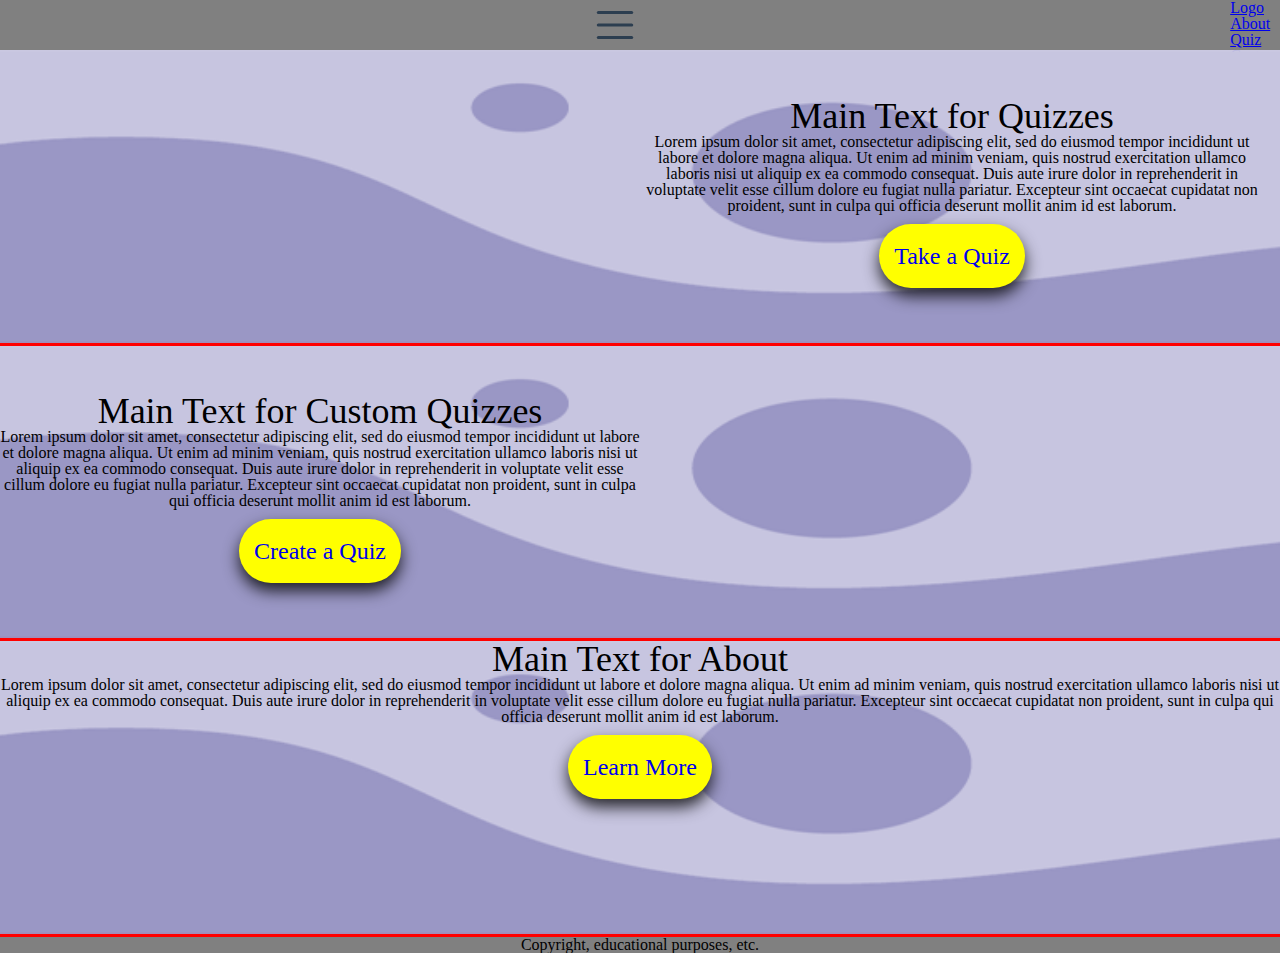
==== index.html @ f10b3901 "CSS Layouting complete." ====
<!DOCTYPE html>
<html lang="en">

<head>
    <meta charset="UTF-8">
    <meta name="author" content="Kevin Janas">
    <meta name="description" content="GIT 480 // Final project">
    <meta name="viewport" content="width=device-width, initial-scale=1.0">
    <meta http-equiv="X-UA-Compatible" content="ie=edge">
    <meta name="keywords" content="HTML, CSS, JavaScript">
    <title>Main</title>
    <link rel="stylesheet" href="styleSheets/style.css">
    <link rel="stylesheet" href="styleSheets/styleIndex.css">

    <meta http-equiv="refresh" content="3">
</head>

<body>
    <script src="script.js" defer></script>
    <div id="jump">
        <a href="">Jump to Navigation</a>
        <a href="">Jump to Main</a>
    </div>

    <header>
        <nav>
            <img src="graphics/menu.svg" alt="hamburger">
            <ul>
                <li><a href="index.html">Logo</a></li>
                <li><a href="about.html">About</a></li>
                <li><a href="quizSelectionStandard.html">Quiz</a></li>
                <li><a href="quizSelectionCustom.html">Custom</a></li>
            </ul>
        </nav>
    </header>

    <main>

        <section>
            <div>
                <h1>Main Text for Quizzes</h1>
                <p>Lorem ipsum dolor sit amet, consectetur adipiscing elit, sed do eiusmod tempor incididunt ut labore et dolore magna aliqua. Ut enim ad minim veniam, quis nostrud exercitation ullamco laboris nisi ut aliquip ex ea commodo consequat. Duis aute irure dolor in reprehenderit in voluptate velit esse cillum dolore eu fugiat nulla pariatur. Excepteur sint occaecat cupidatat non proident, sunt in culpa qui officia deserunt mollit anim id est laborum.</p>
                <a href="#" class="button">Take a Quiz</a>
            </div>
            <picture>
                <source media="(min-width:768px)" srcset="graphics\images\indexQuiz_Lg.png">
                <source media="(min-width:300px)" srcset="graphics/images/indexQuiz_Sm.png">
                <img src="graphics\images\indexQuiz_Lg.png" alt="">
            </picture>
        </section>

        <section>
            <div>
                <h1>Main Text for Custom Quizzes</h1>
                <p>Lorem ipsum dolor sit amet, consectetur adipiscing elit, sed do eiusmod tempor incididunt ut labore et dolore magna aliqua. Ut enim ad minim veniam, quis nostrud exercitation ullamco laboris nisi ut aliquip ex ea commodo consequat. Duis aute irure dolor in reprehenderit in voluptate velit esse cillum dolore eu fugiat nulla pariatur. Excepteur sint occaecat cupidatat non proident, sunt in culpa qui officia deserunt mollit anim id est laborum.</p>
                <a href="#" class="button">Create a Quiz</a>
            </div>
            <picture>
                <source media="(min-width:768px)" srcset="graphics\images\indexCustom_Lg.png">
                <source media="(min-width:300px)" srcset="graphics\images\indexCustom_Sm.png">
                <img src="graphics\images\indexCustom_Lg.png" alt="">
            </picture>
        </section>

        <section>
            <div>
                <h1>Main Text for About</h1>
                <p>Lorem ipsum dolor sit amet, consectetur adipiscing elit, sed do eiusmod tempor incididunt ut labore et dolore magna aliqua. Ut enim ad minim veniam, quis nostrud exercitation ullamco laboris nisi ut aliquip ex ea commodo consequat. Duis aute irure dolor in reprehenderit in voluptate velit esse cillum dolore eu fugiat nulla pariatur. Excepteur sint occaecat cupidatat non proident, sunt in culpa qui officia deserunt mollit anim id est laborum.</p>
                <a href="#" class="button">Learn More</a>
            </div>
            <picture>
                <source media="(min-width:768px)" srcset="graphics\images\indexAbout_Lg.png">
                <source media="(min-width:300px)" srcset="graphics\images\indexAbout_Sm.png">
                <img src="graphics\images\indexAbout_Lg.png" alt="">
            </picture>
        </section>

    </main>

    <footer>
        <small>Copyright, educational purposes, etc.</small>
        <!--Social media icons as well?-->
    </footer>

</body>
---- styleSheets/style.css ----
/* Kevin Janas
GIT480 – Senior Project
Professor Sohoni
October 11, 2024 */

/* 	CSS reset
	http://meyerweb.com/eric/tools/css/reset/ 
	v2.0 | 20110126
	License: none (public domain)
*/

html,
body,
div,
span,
applet,
object,
iframe,
h1,
h2,
h3,
h4,
h5,
h6,
p,
blockquote,
pre,
a,
abbr,
acronym,
address,
big,
cite,
code,
del,
dfn,
em,
img,
ins,
kbd,
q,
s,
samp,
small,
strike,
strong,
sub,
sup,
tt,
var,
b,
u,
i,
center,
dl,
dt,
dd,
ol,
ul,
li,
fieldset,
form,
label,
legend,
table,
caption,
tbody,
tfoot,
thead,
tr,
th,
td,
article,
aside,
canvas,
details,
embed,
figure,
figcaption,
footer,
header,
hgroup,
menu,
nav,
output,
ruby,
section,
summary,
time,
mark,
audio,
video{
	margin: 0;
	padding: 0;
	border: 0;
	font-size: 100%;
	font: inherit;
	vertical-align: baseline;
}

/* HTML5 display-role reset for older browsers */
article,
aside,
details,
figcaption,
figure,
footer,
header,
hgroup,
menu,
nav,
section {
	display: block;
}

body {
	line-height: 1;
}

ol,
ul {
	list-style: none;
}

blockquote,
q {
	quotes: none;
}

blockquote:before,
blockquote:after,
q:before,
q:after {
	content: '';
	content: none;
}

table {
	border-collapse: collapse;
	border-spacing: 0;
}

/* -- End Reset -- */

/* --- Global --- */
:root {
	--color1: #1E2952;
	--color2: #F0F8FF;
	--color3: #1034A6;
	--color4: #7FFFD4;
	--color5: #A550FF;
}

/* --- Mobile --- */

body {
	background-color: darkslateblue;
}
main{
	background-color: seashell;
	padding: 20px;
	margin: 10px 0 0 0;
	
	/* margin: 10px auto 0; */
	/* max-width: 1600px; */
	/* in case I want a small border on larger sizes. Will need to fix pages to do this */
}

#jump{
	position: absolute;
	top:-1000px;
}
#jump:focus{
	top:10px;
}

h1 {
	font-size: 36px;
}
h2{
	font-size: 32px;
}

nav {
	background-color: grey;
	display: flex;
	flex-direction: row;
	height: 50px;
}
/* nav ul{
	position: absolute;
	top: 0;
	left: 0;
} */

footer {
	background-color: grey;
	text-align: center;
}

/* --- Screen width: >1024px --- */
/* @media screen and (min-width: 801px) {
	main{
		padding: 20px;
		margin: 0 20px;
	}
} */
---- styleSheets/styleIndex.css ----
body {
    margin: 0;
    background-color: aqua;
}

main {
    padding: 0;
    margin: 0;
}

picture {
    background-color: red;
    /* not sure what's happening here */
}

img {
    width: 100%;
}

section {
    position: relative;
    text-align: center;
    /* align-items: center; */
}

section div {
    display: grid;
    position: absolute;
    /* flex-direction: column; */
    /* width: 33%; */
    max-height: 100%;
    overflow: hidden;
    align-items: center;
}

div p {
    grid-area: bodytext;
    align-self: self-start;
}

div h1 {
    grid-area: title;
    align-self: end;
}

div a {
    grid-area: button;
    align-self: start;
}

section:nth-child(3) a,
section:nth-child(3) h1 {
    align-self: center;
}

section:nth-child(1) div {
    /* bottom: 8px; */
    right: 16px;
    grid-template-areas: "title ."
        "bodytext button";
    height: 100%;
}

section:nth-child(2) div {
    /* bottom: 8px; */
    /* left: 16px; */
    grid-template-areas: ". title"
        "button bodytext";
    height: 100%;
}

section:nth-child(3) div {
    display: flex;
    flex-direction: column;
    height: 100%;
    /* bottom: 8px; */
    /* left: 50%; */
}

.button {
    padding: 20px 15px;
    margin: 10px;
    border-radius: 32px;
    background-color: yellow;
    box-shadow: 0 8px 16px 0 rgba(0, 0, 0, 0.808);
    border-width: 0;
    text-decoration: none;
    font-size: 24px;
    /* text-wrap: wrap; */
    max-height: 40px;
}

.button:hover {
    background-color: aqua;
}

.button:active {
    background-color: red;
}

@media screen and (min-width: 768px) {
    body {
        background-color: blueviolet;
    }

    /* section:nth-child(1) div,section:nth-child(3) div {
        position: absolute;
        bottom: 8px;
        right: 16px;
        width: 30%;
        grid-template-areas: "title ."
            "bodytext button";
    }
    
    section:nth-child(2) div {
        position: absolute;
        bottom: 8px;
        left: 16px;
        width: 30%;
        grid-template-areas: ". title"
            "button bodytext";
    } */

    section div {
        /* position: absolute; */
        display: flex;
        flex-direction: column;
        justify-content: center;
        align-content: center;

        /* bottom: 8px; */
        /* left: 50%; */
    }

    section:nth-child(1) div {
        left: 50%
    }

    section:nth-child(2) div {
        right: 50%
    }

    section:nth-child(3) div {
        justify-content: start;
    }

    div h1 {
        align-self: center;
    }
    div a {
        grid-area: button;
        align-self: center;
    }
}
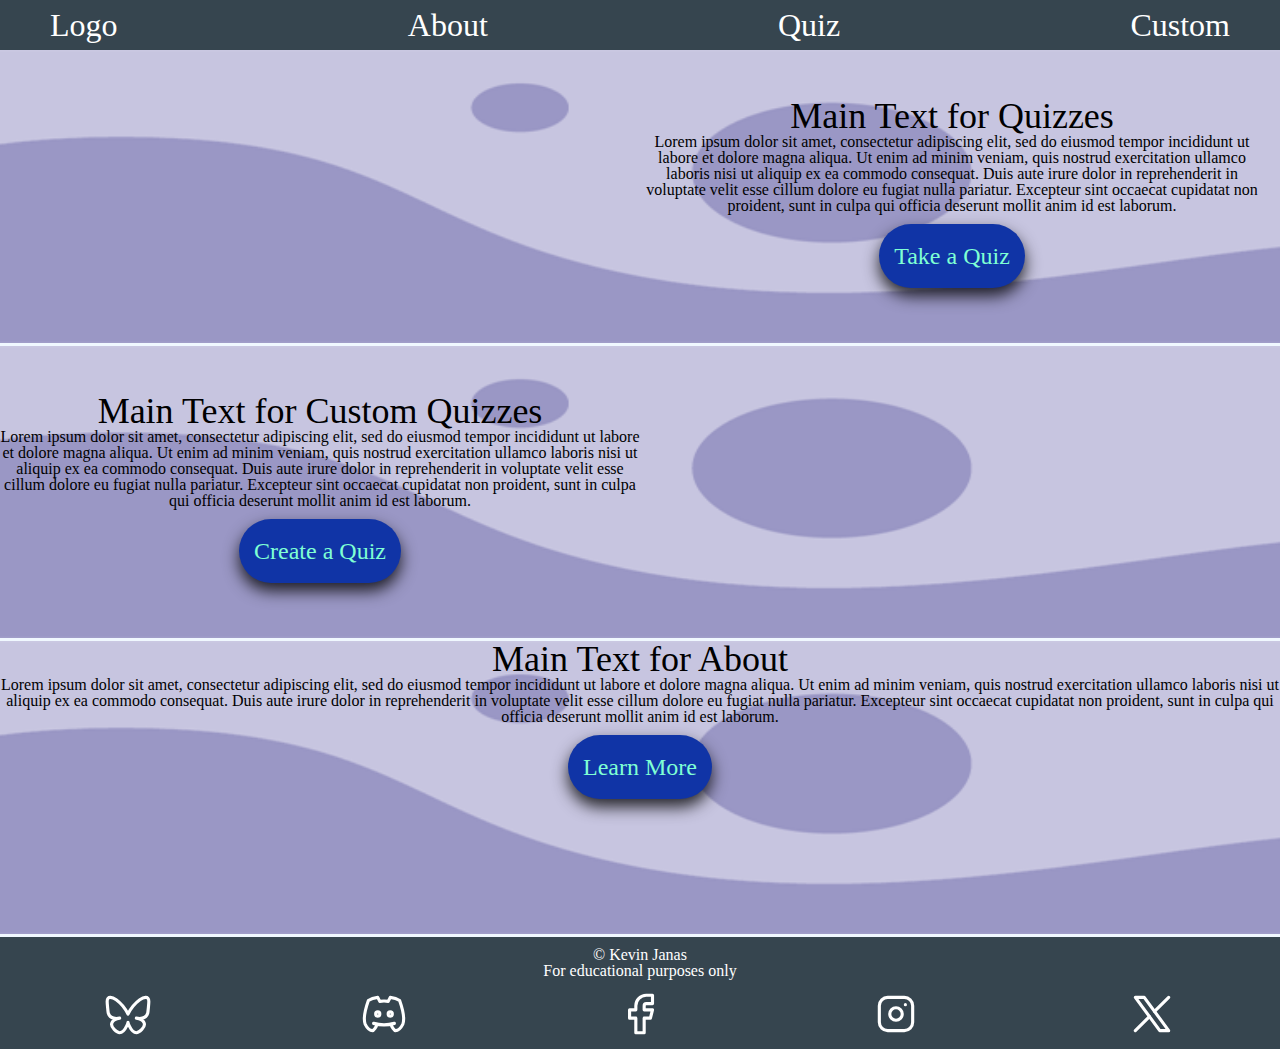
==== commit 89c00638: "9/29" ====
--- a/index.html
+++ b/index.html
@@ -11,8 +11,6 @@
     <title>Main</title>
     <link rel="stylesheet" href="styleSheets/style.css">
     <link rel="stylesheet" href="styleSheets/styleIndex.css">
-
-    <meta http-equiv="refresh" content="3">
 </head>
 
 <body>
@@ -24,9 +22,9 @@
 
     <header>
         <nav>
-            <img src="graphics/menu.svg" alt="hamburger">
+            <img src="graphics\svg\menu.svg" alt="hamburger">
             <ul>
-                <li><a href="index.html">Logo</a></li>
+                <li class="logo"><a href="index.html">Logo</a></li>
                 <li><a href="about.html">About</a></li>
                 <li><a href="quizSelectionStandard.html">Quiz</a></li>
                 <li><a href="quizSelectionCustom.html">Custom</a></li>
@@ -39,7 +37,11 @@
         <section>
             <div>
                 <h1>Main Text for Quizzes</h1>
-                <p>Lorem ipsum dolor sit amet, consectetur adipiscing elit, sed do eiusmod tempor incididunt ut labore et dolore magna aliqua. Ut enim ad minim veniam, quis nostrud exercitation ullamco laboris nisi ut aliquip ex ea commodo consequat. Duis aute irure dolor in reprehenderit in voluptate velit esse cillum dolore eu fugiat nulla pariatur. Excepteur sint occaecat cupidatat non proident, sunt in culpa qui officia deserunt mollit anim id est laborum.</p>
+                <p>Lorem ipsum dolor sit amet, consectetur adipiscing elit, sed do eiusmod tempor incididunt ut labore
+                    et dolore magna aliqua. Ut enim ad minim veniam, quis nostrud exercitation ullamco laboris nisi ut
+                    aliquip ex ea commodo consequat. Duis aute irure dolor in reprehenderit in voluptate velit esse
+                    cillum dolore eu fugiat nulla pariatur. Excepteur sint occaecat cupidatat non proident, sunt in
+                    culpa qui officia deserunt mollit anim id est laborum.</p>
                 <a href="#" class="button">Take a Quiz</a>
             </div>
             <picture>
@@ -52,7 +54,11 @@
         <section>
             <div>
                 <h1>Main Text for Custom Quizzes</h1>
-                <p>Lorem ipsum dolor sit amet, consectetur adipiscing elit, sed do eiusmod tempor incididunt ut labore et dolore magna aliqua. Ut enim ad minim veniam, quis nostrud exercitation ullamco laboris nisi ut aliquip ex ea commodo consequat. Duis aute irure dolor in reprehenderit in voluptate velit esse cillum dolore eu fugiat nulla pariatur. Excepteur sint occaecat cupidatat non proident, sunt in culpa qui officia deserunt mollit anim id est laborum.</p>
+                <p>Lorem ipsum dolor sit amet, consectetur adipiscing elit, sed do eiusmod tempor incididunt ut labore
+                    et dolore magna aliqua. Ut enim ad minim veniam, quis nostrud exercitation ullamco laboris nisi ut
+                    aliquip ex ea commodo consequat. Duis aute irure dolor in reprehenderit in voluptate velit esse
+                    cillum dolore eu fugiat nulla pariatur. Excepteur sint occaecat cupidatat non proident, sunt in
+                    culpa qui officia deserunt mollit anim id est laborum.</p>
                 <a href="#" class="button">Create a Quiz</a>
             </div>
             <picture>
@@ -65,7 +71,11 @@
         <section>
             <div>
                 <h1>Main Text for About</h1>
-                <p>Lorem ipsum dolor sit amet, consectetur adipiscing elit, sed do eiusmod tempor incididunt ut labore et dolore magna aliqua. Ut enim ad minim veniam, quis nostrud exercitation ullamco laboris nisi ut aliquip ex ea commodo consequat. Duis aute irure dolor in reprehenderit in voluptate velit esse cillum dolore eu fugiat nulla pariatur. Excepteur sint occaecat cupidatat non proident, sunt in culpa qui officia deserunt mollit anim id est laborum.</p>
+                <p>Lorem ipsum dolor sit amet, consectetur adipiscing elit, sed do eiusmod tempor incididunt ut labore
+                    et dolore magna aliqua. Ut enim ad minim veniam, quis nostrud exercitation ullamco laboris nisi ut
+                    aliquip ex ea commodo consequat. Duis aute irure dolor in reprehenderit in voluptate velit esse
+                    cillum dolore eu fugiat nulla pariatur. Excepteur sint occaecat cupidatat non proident, sunt in
+                    culpa qui officia deserunt mollit anim id est laborum.</p>
                 <a href="#" class="button">Learn More</a>
             </div>
             <picture>
@@ -78,8 +88,13 @@
     </main>
 
     <footer>
-        <small>Copyright, educational purposes, etc.</small>
-        <!--Social media icons as well?-->
+        <small>&copy; Kevin Janas<br>For educational purposes only</small>
+        <div class="socials">
+            <img src="graphics\svg\bluesky.svg">
+            <img src="graphics\svg\discord.svg">
+            <img src="graphics\svg\facebook.svg">
+            <img src="graphics\svg\instagram.svg">
+            <img src="graphics\svg\xSocial.svg">
+        </div>
     </footer>
-
 </body>--- a/styleSheets/style.css
+++ b/styleSheets/style.css
@@ -149,15 +149,16 @@
 	--color3: #1034A6;
 	--color4: #7FFFD4;
 	--color5: #A550FF;
+	--color6: #36454f;
 }
 
 /* --- Mobile --- */
 
 body {
-	background-color: darkslateblue;
+	background-color: var(--color1);
 }
 main{
-	background-color: seashell;
+	background-color: var(--color2);
 	padding: 20px;
 	margin: 10px 0 0 0;
 	
@@ -180,28 +181,97 @@
 h2{
 	font-size: 32px;
 }
-
+.button {
+    padding: 20px 15px;
+    margin: 10px;
+    border-radius: 32px;
+    background-color: var(--color3);
+	color: var(--color4);
+    box-shadow: 0 8px 16px 0 rgba(0, 0, 0, 0.808);
+    border-width: 0;
+    text-decoration: none;
+    font-size: 24px;
+    /* text-wrap: wrap; */
+    max-height: 40px;
+}
+.button:hover {
+    background-color: var(--color1);
+}
+
+.button:active {
+    background-color: var(--color5);
+}
 nav {
-	background-color: grey;
+	background-color: var(--color6);
 	display: flex;
 	flex-direction: row;
 	height: 50px;
 }
-/* nav ul{
+nav ul{
+	display: none;
+	/* faking */
+
 	position: absolute;
 	top: 0;
 	left: 0;
-} */
-
+}
+nav a{
+	font-size: 32px;
+	color: white;
+	text-decoration: none;
+}
+nav a:hover{
+	color:var(--color4);
+	background-color: var(--color3);
+	border-radius: 32px;
+    background-color: var(--color3);
+	padding: 0 20px;
+}
+nav a:active{
+	color:var(--color5);
+	background-color: var(--color1);
+	color: var(--color4);
+}
 footer {
-	background-color: grey;
+	display: flex;
+	flex-direction: column;
+	background-color: var(--color6);
 	text-align: center;
 }
+small{
+	color: white;
+	padding: 10px;
+}
+.socials{
+	display: flex;
+	justify-content: space-around;
+	padding-bottom: 10px;
+}
+.socials img{
+	height: 50px
+}
+
 
 /* --- Screen width: >1024px --- */
-/* @media screen and (min-width: 801px) {
-	main{
+@media screen and (min-width: 801px) {
+	/* main{
 		padding: 20px;
 		margin: 0 20px;
-	}
-} */+	} */
+	 nav{
+		display: block;
+		align-content: center;
+	 }
+	 nav img{
+		display: none;
+	 }
+	 nav ul{
+		position: initial;
+		top: auto;
+		left: auto;
+		display: flex;
+		justify-content: space-between;
+		padding: 0 50px;
+		/* width: 100%; */
+	 }
+}--- a/styleSheets/styleIndex.css
+++ b/styleSheets/styleIndex.css
@@ -9,7 +9,7 @@
 }
 
 picture {
-    background-color: red;
+    background-color: ccp;
     /* not sure what's happening here */
 }
 
@@ -73,11 +73,12 @@
     display: flex;
     flex-direction: column;
     height: 100%;
+    justify-content: center;
     /* bottom: 8px; */
     /* left: 50%; */
 }
 
-.button {
+/* .button {
     padding: 20px 15px;
     margin: 10px;
     border-radius: 32px;
@@ -86,7 +87,6 @@
     border-width: 0;
     text-decoration: none;
     font-size: 24px;
-    /* text-wrap: wrap; */
     max-height: 40px;
 }
 
@@ -96,7 +96,7 @@
 
 .button:active {
     background-color: red;
-}
+} */
 
 @media screen and (min-width: 768px) {
     body {
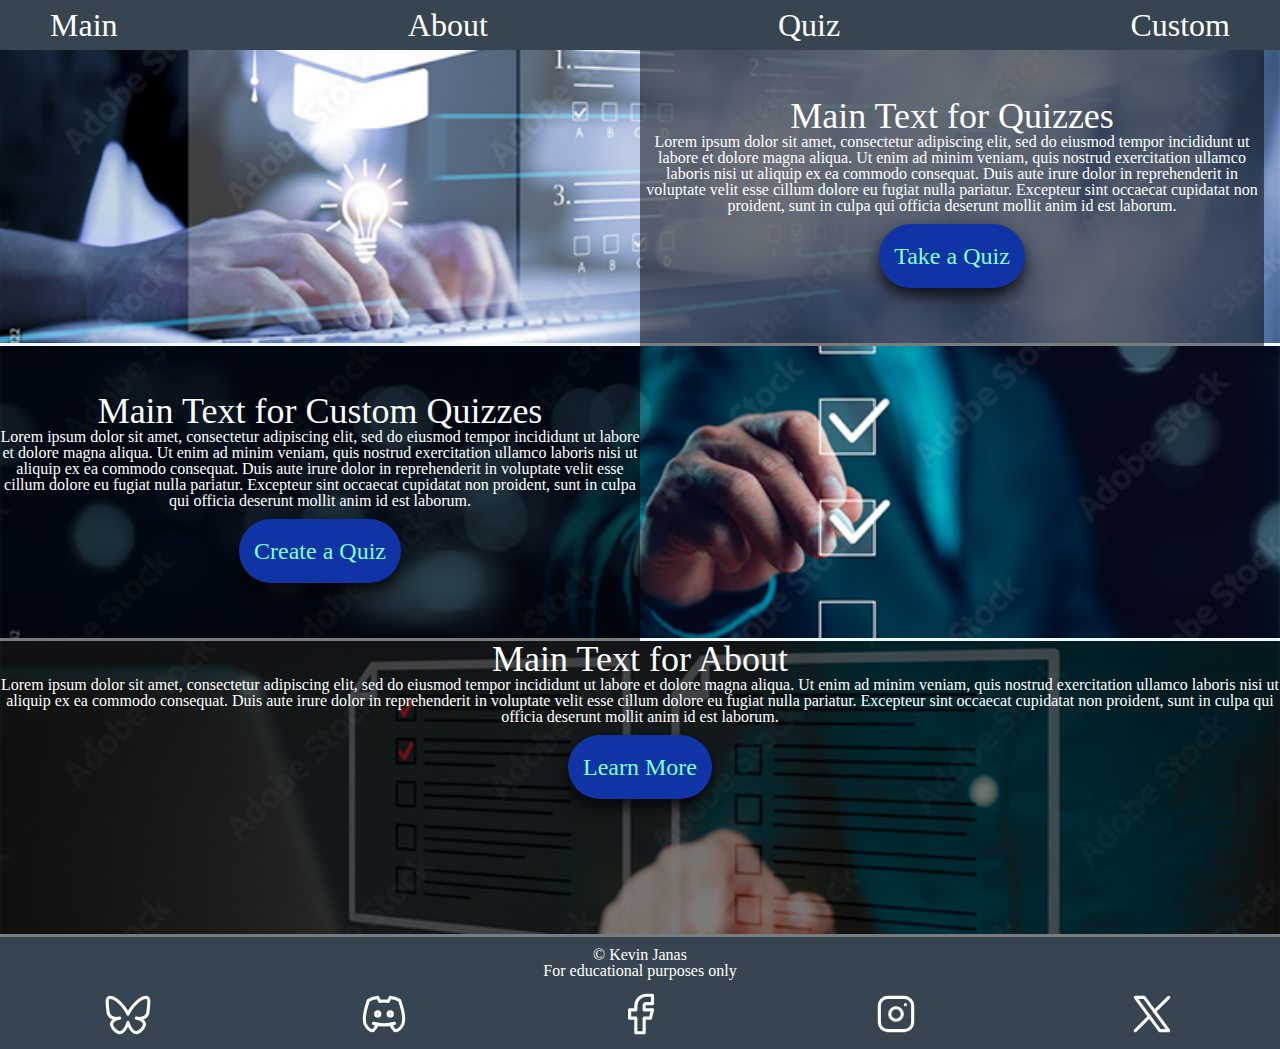
==== commit 3f6434ee: "2/29" ====
--- a/index.html
+++ b/index.html
@@ -24,7 +24,7 @@
         <nav>
             <img src="graphics\svg\menu.svg" alt="hamburger">
             <ul>
-                <li class="logo"><a href="index.html">Logo</a></li>
+                <li class="logo"><a href="index.html">Main</a></li>
                 <li><a href="about.html">About</a></li>
                 <li><a href="quizSelectionStandard.html">Quiz</a></li>
                 <li><a href="quizSelectionCustom.html">Custom</a></li>
@@ -35,7 +35,7 @@
     <main>
 
         <section>
-            <div>
+            <div class="sectionDesc">
                 <h1>Main Text for Quizzes</h1>
                 <p>Lorem ipsum dolor sit amet, consectetur adipiscing elit, sed do eiusmod tempor incididunt ut labore
                     et dolore magna aliqua. Ut enim ad minim veniam, quis nostrud exercitation ullamco laboris nisi ut
@@ -52,7 +52,7 @@
         </section>
 
         <section>
-            <div>
+            <div class="sectionDesc">
                 <h1>Main Text for Custom Quizzes</h1>
                 <p>Lorem ipsum dolor sit amet, consectetur adipiscing elit, sed do eiusmod tempor incididunt ut labore
                     et dolore magna aliqua. Ut enim ad minim veniam, quis nostrud exercitation ullamco laboris nisi ut
@@ -69,7 +69,7 @@
         </section>
 
         <section>
-            <div>
+            <div class="sectionDesc">
                 <h1>Main Text for About</h1>
                 <p>Lorem ipsum dolor sit amet, consectetur adipiscing elit, sed do eiusmod tempor incididunt ut labore
                     et dolore magna aliqua. Ut enim ad minim veniam, quis nostrud exercitation ullamco laboris nisi ut
--- a/styleSheets/style.css
+++ b/styleSheets/style.css
@@ -220,6 +220,9 @@
 	color: white;
 	text-decoration: none;
 }
+.logo{
+	height: 100%;
+}
 nav a:hover{
 	color:var(--color4);
 	background-color: var(--color3);
--- a/styleSheets/styleIndex.css
+++ b/styleSheets/styleIndex.css
@@ -23,7 +23,7 @@
     /* align-items: center; */
 }
 
-section div {
+.sectionDesc {
     display: grid;
     position: absolute;
     /* flex-direction: column; */
@@ -31,19 +31,21 @@
     max-height: 100%;
     overflow: hidden;
     align-items: center;
+    color: white;
+    background-color:rgba(0, 0, 0, 0.5);
 }
 
-div p {
+.sectionDesc p {
     grid-area: bodytext;
     align-self: self-start;
 }
 
-div h1 {
+.sectionDesc h1 {
     grid-area: title;
     align-self: end;
 }
 
-div a {
+.sectionDesc a {
     grid-area: button;
     align-self: start;
 }
@@ -53,7 +55,7 @@
     align-self: center;
 }
 
-section:nth-child(1) div {
+section:nth-child(1) .sectionDesc {
     /* bottom: 8px; */
     right: 16px;
     grid-template-areas: "title ."
@@ -61,7 +63,7 @@
     height: 100%;
 }
 
-section:nth-child(2) div {
+section:nth-child(2) .sectionDesc {
     /* bottom: 8px; */
     /* left: 16px; */
     grid-template-areas: ". title"
@@ -69,7 +71,7 @@
     height: 100%;
 }
 
-section:nth-child(3) div {
+section:nth-child(3) .sectionDesc {
     display: flex;
     flex-direction: column;
     height: 100%;
@@ -103,7 +105,7 @@
         background-color: blueviolet;
     }
 
-    /* section:nth-child(1) div,section:nth-child(3) div {
+    /* section:nth-child(1) .sectionDesc,section:nth-child(3) .sectionDesc {
         position: absolute;
         bottom: 8px;
         right: 16px;
@@ -112,7 +114,7 @@
             "bodytext button";
     }
     
-    section:nth-child(2) div {
+    section:nth-child(2) .sectionDesc {
         position: absolute;
         bottom: 8px;
         left: 16px;
@@ -121,7 +123,7 @@
             "button bodytext";
     } */
 
-    section div {
+    section .sectionDesc {
         /* position: absolute; */
         display: flex;
         flex-direction: column;
@@ -132,22 +134,22 @@
         /* left: 50%; */
     }
 
-    section:nth-child(1) div {
+    section:nth-child(1) .sectionDesc {
         left: 50%
     }
 
-    section:nth-child(2) div {
+    section:nth-child(2) .sectionDesc {
         right: 50%
     }
 
-    section:nth-child(3) div {
+    section:nth-child(3) .sectionDesc {
         justify-content: start;
     }
 
-    div h1 {
+    .sectionDesc h1 {
         align-self: center;
     }
-    div a {
+    .sectionDesc a {
         grid-area: button;
         align-self: center;
     }
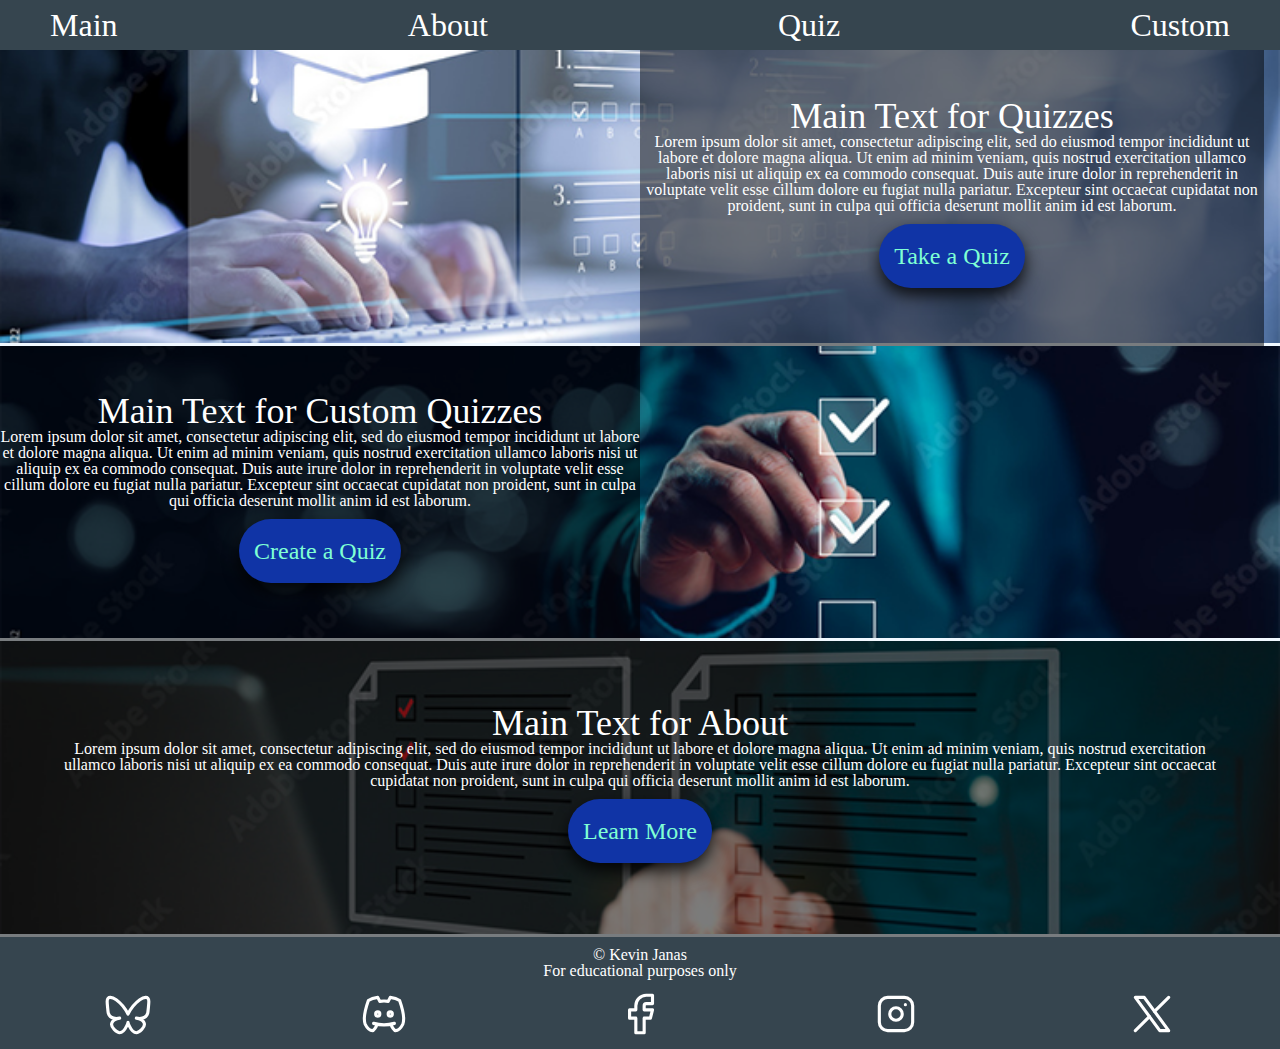
==== commit 53a42ec8: "10/8-10/9" ====
--- a/index.html
+++ b/index.html
@@ -42,7 +42,7 @@
                     aliquip ex ea commodo consequat. Duis aute irure dolor in reprehenderit in voluptate velit esse
                     cillum dolore eu fugiat nulla pariatur. Excepteur sint occaecat cupidatat non proident, sunt in
                     culpa qui officia deserunt mollit anim id est laborum.</p>
-                <a href="#" class="button">Take a Quiz</a>
+                <a href="quizSelectionStandard.html" class="button">Take a Quiz</a>
             </div>
             <picture>
                 <source media="(min-width:768px)" srcset="graphics\images\indexQuiz_Lg.png">
@@ -59,7 +59,7 @@
                     aliquip ex ea commodo consequat. Duis aute irure dolor in reprehenderit in voluptate velit esse
                     cillum dolore eu fugiat nulla pariatur. Excepteur sint occaecat cupidatat non proident, sunt in
                     culpa qui officia deserunt mollit anim id est laborum.</p>
-                <a href="#" class="button">Create a Quiz</a>
+                <a href="quizSelectionCustom.html" class="button">Create a Quiz</a>
             </div>
             <picture>
                 <source media="(min-width:768px)" srcset="graphics\images\indexCustom_Lg.png">
@@ -76,7 +76,7 @@
                     aliquip ex ea commodo consequat. Duis aute irure dolor in reprehenderit in voluptate velit esse
                     cillum dolore eu fugiat nulla pariatur. Excepteur sint occaecat cupidatat non proident, sunt in
                     culpa qui officia deserunt mollit anim id est laborum.</p>
-                <a href="#" class="button">Learn More</a>
+                <a href="about.html" class="button">Learn More</a>
             </div>
             <picture>
                 <source media="(min-width:768px)" srcset="graphics\images\indexAbout_Lg.png">
--- a/styleSheets/styleIndex.css
+++ b/styleSheets/styleIndex.css
@@ -141,9 +141,10 @@
     section:nth-child(2) .sectionDesc {
         right: 50%
     }
-
     section:nth-child(3) .sectionDesc {
-        justify-content: start;
+        justify-content: center;
+        align-content: center;
+        padding: 0 50px;
     }
 
     .sectionDesc h1 {
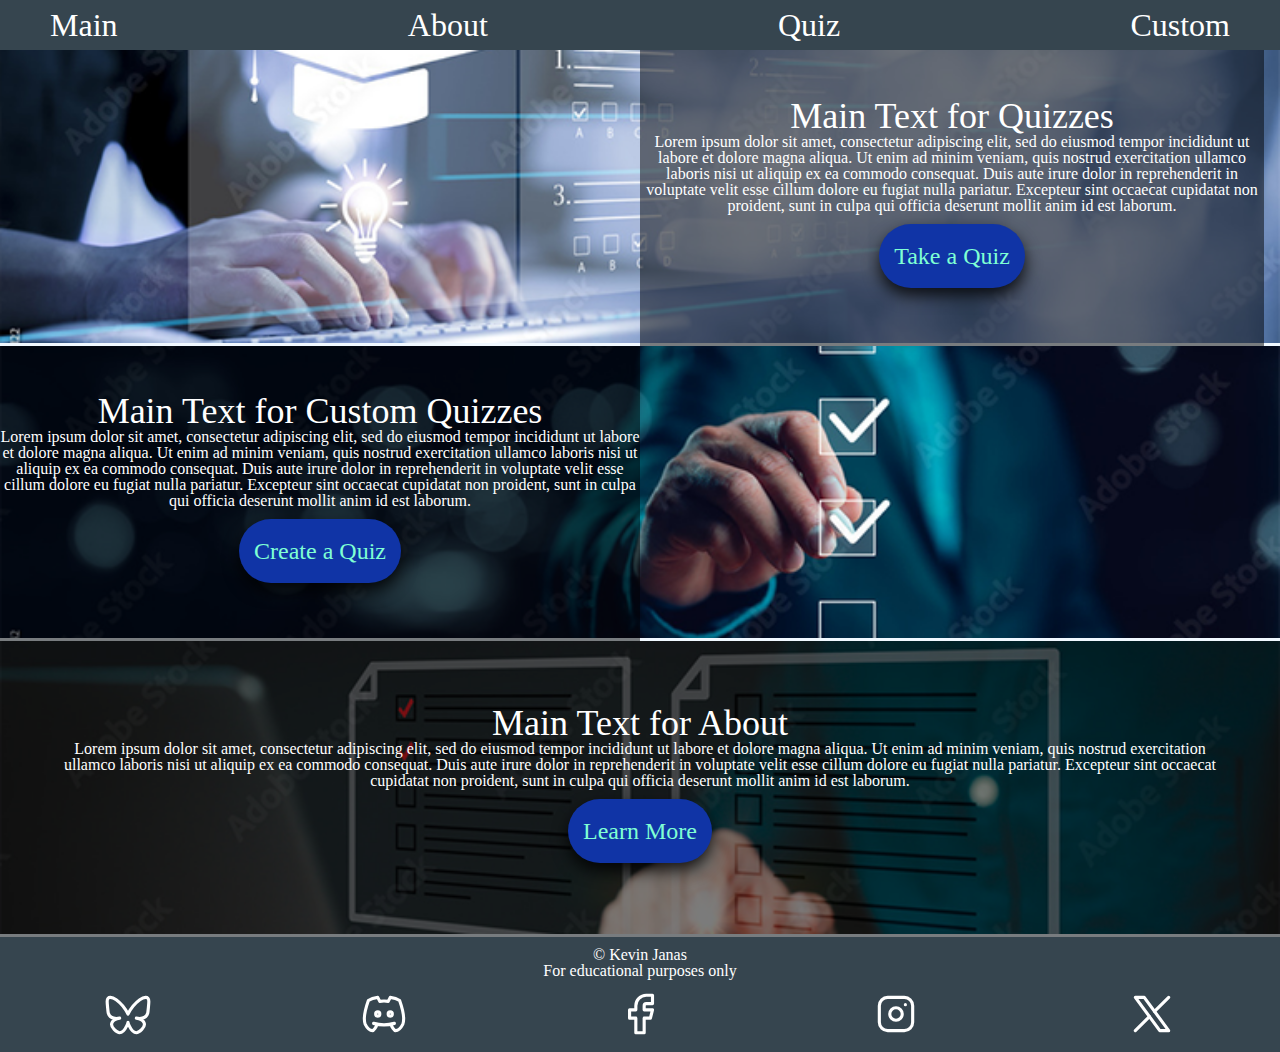
==== commit 819c5ba0: "10/11" ====
--- a/index.html
+++ b/index.html
@@ -14,7 +14,7 @@
 </head>
 
 <body>
-    <script src="script.js" defer></script>
+    <script src="scripts/script.js" defer></script>
     <div id="jump">
         <a href="">Jump to Navigation</a>
         <a href="">Jump to Main</a>
@@ -22,8 +22,8 @@
 
     <header>
         <nav>
-            <img src="graphics\svg\menu.svg" alt="hamburger">
-            <ul>
+            <button id="hamburgerBtn"><img src="graphics/svg/menu.svg" alt="hamburger"></button>
+            <ul id="navList">
                 <li class="logo"><a href="index.html">Main</a></li>
                 <li><a href="about.html">About</a></li>
                 <li><a href="quizSelectionStandard.html">Quiz</a></li>
@@ -45,9 +45,9 @@
                 <a href="quizSelectionStandard.html" class="button">Take a Quiz</a>
             </div>
             <picture>
-                <source media="(min-width:768px)" srcset="graphics\images\indexQuiz_Lg.png">
+                <source media="(min-width:768px)" srcset="graphics/images/indexQuiz_Lg.png">
                 <source media="(min-width:300px)" srcset="graphics/images/indexQuiz_Sm.png">
-                <img src="graphics\images\indexQuiz_Lg.png" alt="">
+                <img src="graphics/images/indexQuiz_Lg.png" alt="">
             </picture>
         </section>
 
@@ -62,9 +62,9 @@
                 <a href="quizSelectionCustom.html" class="button">Create a Quiz</a>
             </div>
             <picture>
-                <source media="(min-width:768px)" srcset="graphics\images\indexCustom_Lg.png">
-                <source media="(min-width:300px)" srcset="graphics\images\indexCustom_Sm.png">
-                <img src="graphics\images\indexCustom_Lg.png" alt="">
+                <source media="(min-width:768px)" srcset="graphics/images/indexCustom_Lg.png">
+                <source media="(min-width:300px)" srcset="graphics/images/indexCustom_Sm.png">
+                <img src="graphics/images/indexCustom_Lg.png" alt="">
             </picture>
         </section>
 
@@ -79,9 +79,9 @@
                 <a href="about.html" class="button">Learn More</a>
             </div>
             <picture>
-                <source media="(min-width:768px)" srcset="graphics\images\indexAbout_Lg.png">
-                <source media="(min-width:300px)" srcset="graphics\images\indexAbout_Sm.png">
-                <img src="graphics\images\indexAbout_Lg.png" alt="">
+                <source media="(min-width:768px)" srcset="graphics/images/indexAbout_Lg.png">
+                <source media="(min-width:300px)" srcset="graphics/images/indexAbout_Sm.png">
+                <img src="graphics/images/indexAbout_Lg.png" alt="">
             </picture>
         </section>
 
@@ -90,11 +90,11 @@
     <footer>
         <small>&copy; Kevin Janas<br>For educational purposes only</small>
         <div class="socials">
-            <img src="graphics\svg\bluesky.svg">
-            <img src="graphics\svg\discord.svg">
-            <img src="graphics\svg\facebook.svg">
-            <img src="graphics\svg\instagram.svg">
-            <img src="graphics\svg\xSocial.svg">
+            <a href="https://bsky.app/" id="bsky"><img src="graphics/svg/bluesky.svg"></a>
+            <a href="https://discord.com/" id="dsc"><img src="graphics/svg/discord.svg"></a>
+            <a href="https://www.facebook.com/" id="fb"><img src="graphics/svg/facebook.svg"></a>
+            <a href="https://www.instagram.com/" id="insta"><img src="graphics/svg/instagram.svg"></a>
+            <a href="https://x.com/" id="xSoc"><img src="graphics/svg/xSocial.svg"></a>
         </div>
     </footer>
 </body>--- a/styleSheets/style.css
+++ b/styleSheets/style.css
@@ -144,11 +144,11 @@
 
 /* --- Global --- */
 :root {
-	--color1: #1E2952;
+	--color1: #1e2952;
 	--color2: #F0F8FF;
 	--color3: #1034A6;
 	--color4: #7FFFD4;
-	--color5: #A550FF;
+	--color5: #a550ff;
 	--color6: #36454f;
 }
 
@@ -173,6 +173,9 @@
 }
 #jump:focus{
 	top:10px;
+}
+.hidden{
+	display: none;
 }
 
 h1 {
@@ -192,7 +195,7 @@
     text-decoration: none;
     font-size: 24px;
     /* text-wrap: wrap; */
-    max-height: 40px;
+    /* max-height: 40px; */
 }
 .button:hover {
     background-color: var(--color1);
@@ -208,12 +211,12 @@
 	height: 50px;
 }
 nav ul{
-	display: none;
-	/* faking */
+	/* display: none;
+	faking */
 
 	position: absolute;
-	top: 0;
-	left: 0;
+	top: -1000px;
+	left: -1000px;
 }
 nav a{
 	font-size: 32px;
@@ -222,6 +225,18 @@
 }
 .logo{
 	height: 100%;
+}
+#hamburgerBtn{
+	background-color:transparent;
+}
+.visibleNav{
+	position:fixed;
+	top: 0px;
+	left: 0px;
+	background-color: var(--color6);
+}
+.visibleNav li{
+	padding: 50px;
 }
 nav a:hover{
 	color:var(--color4);
@@ -251,7 +266,11 @@
 	padding-bottom: 10px;
 }
 .socials img{
-	height: 50px
+	height: 50px;
+}
+.socials img:hover{
+	background-color: var(--color1);
+	border-radius: 50px;
 }
 
 
@@ -277,4 +296,7 @@
 		padding: 0 50px;
 		/* width: 100%; */
 	 }
+	 #hamburgerBtn{
+		display: none;
+	 }
 }--- a/styleSheets/styleIndex.css
+++ b/styleSheets/styleIndex.css
@@ -9,7 +9,7 @@
 }
 
 picture {
-    background-color: ccp;
+    /* background-color: ccp; */
     /* not sure what's happening here */
 }
 
@@ -26,8 +26,6 @@
 .sectionDesc {
     display: grid;
     position: absolute;
-    /* flex-direction: column; */
-    /* width: 33%; */
     max-height: 100%;
     overflow: hidden;
     align-items: center;
@@ -56,7 +54,6 @@
 }
 
 section:nth-child(1) .sectionDesc {
-    /* bottom: 8px; */
     right: 16px;
     grid-template-areas: "title ."
         "bodytext button";
@@ -64,8 +61,6 @@
 }
 
 section:nth-child(2) .sectionDesc {
-    /* bottom: 8px; */
-    /* left: 16px; */
     grid-template-areas: ". title"
         "button bodytext";
     height: 100%;
@@ -80,58 +75,15 @@
     /* left: 50%; */
 }
 
-/* .button {
-    padding: 20px 15px;
-    margin: 10px;
-    border-radius: 32px;
-    background-color: yellow;
-    box-shadow: 0 8px 16px 0 rgba(0, 0, 0, 0.808);
-    border-width: 0;
-    text-decoration: none;
-    font-size: 24px;
-    max-height: 40px;
-}
-
-.button:hover {
-    background-color: aqua;
-}
-
-.button:active {
-    background-color: red;
-} */
-
 @media screen and (min-width: 768px) {
     body {
         background-color: blueviolet;
     }
-
-    /* section:nth-child(1) .sectionDesc,section:nth-child(3) .sectionDesc {
-        position: absolute;
-        bottom: 8px;
-        right: 16px;
-        width: 30%;
-        grid-template-areas: "title ."
-            "bodytext button";
-    }
-    
-    section:nth-child(2) .sectionDesc {
-        position: absolute;
-        bottom: 8px;
-        left: 16px;
-        width: 30%;
-        grid-template-areas: ". title"
-            "button bodytext";
-    } */
-
     section .sectionDesc {
-        /* position: absolute; */
         display: flex;
         flex-direction: column;
         justify-content: center;
         align-content: center;
-
-        /* bottom: 8px; */
-        /* left: 50%; */
     }
 
     section:nth-child(1) .sectionDesc {
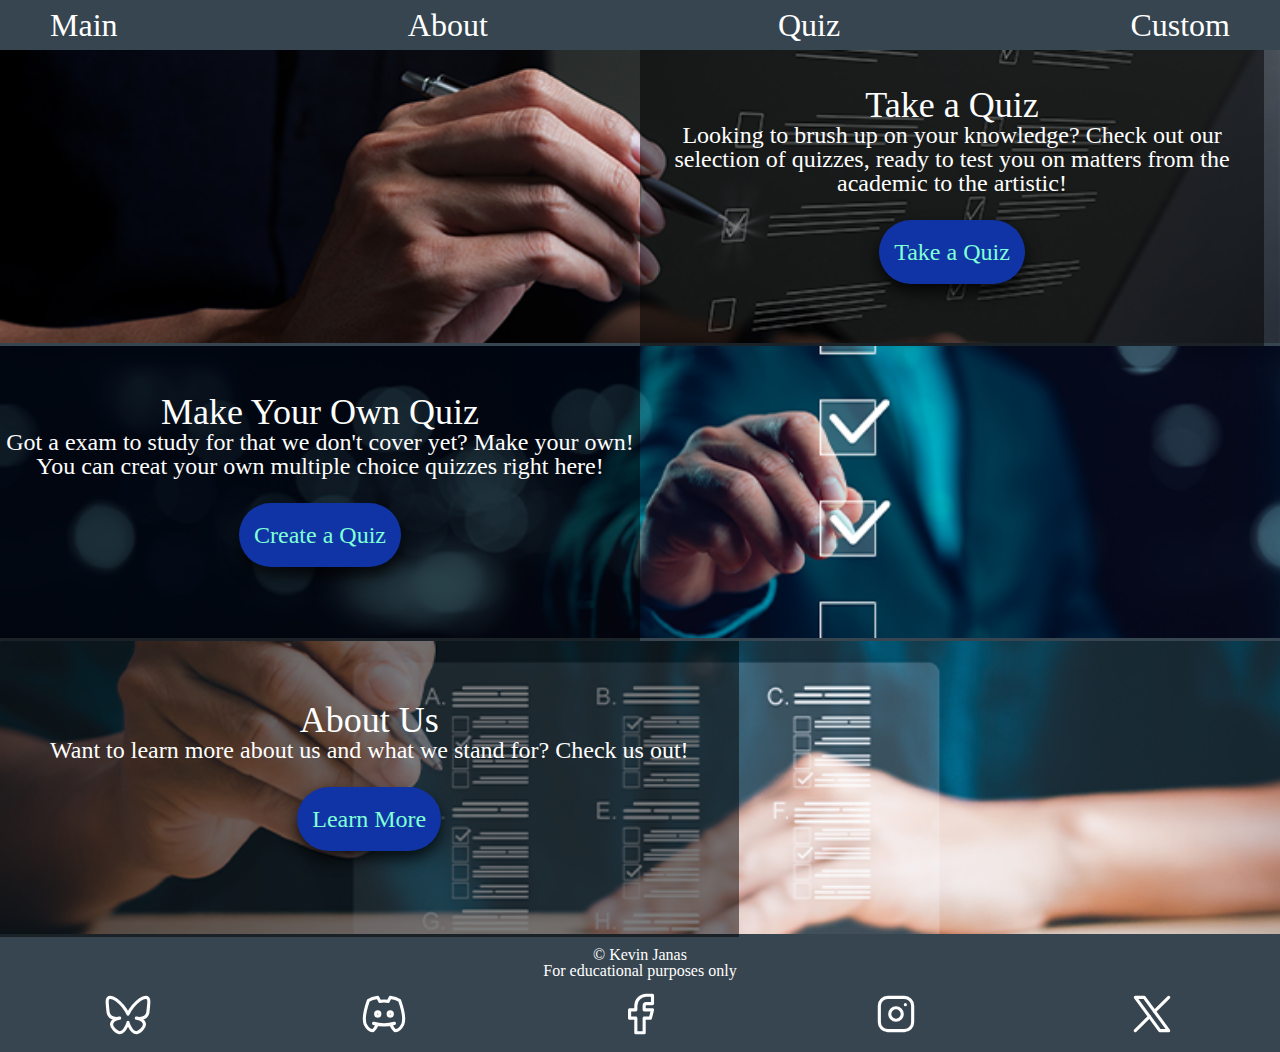
==== commit 0d1b48dd: "10/11" ====
--- a/index.html
+++ b/index.html
@@ -36,12 +36,8 @@
 
         <section>
             <div class="sectionDesc">
-                <h1>Main Text for Quizzes</h1>
-                <p>Lorem ipsum dolor sit amet, consectetur adipiscing elit, sed do eiusmod tempor incididunt ut labore
-                    et dolore magna aliqua. Ut enim ad minim veniam, quis nostrud exercitation ullamco laboris nisi ut
-                    aliquip ex ea commodo consequat. Duis aute irure dolor in reprehenderit in voluptate velit esse
-                    cillum dolore eu fugiat nulla pariatur. Excepteur sint occaecat cupidatat non proident, sunt in
-                    culpa qui officia deserunt mollit anim id est laborum.</p>
+                <h1>Take a Quiz</h1>
+                <p>Looking to brush up on your knowledge? Check out our selection of quizzes, ready to test you on matters from the academic to the artistic!</p>
                 <a href="quizSelectionStandard.html" class="button">Take a Quiz</a>
             </div>
             <picture>
@@ -53,12 +49,8 @@
 
         <section>
             <div class="sectionDesc">
-                <h1>Main Text for Custom Quizzes</h1>
-                <p>Lorem ipsum dolor sit amet, consectetur adipiscing elit, sed do eiusmod tempor incididunt ut labore
-                    et dolore magna aliqua. Ut enim ad minim veniam, quis nostrud exercitation ullamco laboris nisi ut
-                    aliquip ex ea commodo consequat. Duis aute irure dolor in reprehenderit in voluptate velit esse
-                    cillum dolore eu fugiat nulla pariatur. Excepteur sint occaecat cupidatat non proident, sunt in
-                    culpa qui officia deserunt mollit anim id est laborum.</p>
+                <h1>Make Your Own Quiz</h1>
+                <p>Got a exam to study for that we don't cover yet? Make your own! You can creat your own multiple choice quizzes right here!</p>
                 <a href="quizSelectionCustom.html" class="button">Create a Quiz</a>
             </div>
             <picture>
@@ -70,12 +62,8 @@
 
         <section>
             <div class="sectionDesc">
-                <h1>Main Text for About</h1>
-                <p>Lorem ipsum dolor sit amet, consectetur adipiscing elit, sed do eiusmod tempor incididunt ut labore
-                    et dolore magna aliqua. Ut enim ad minim veniam, quis nostrud exercitation ullamco laboris nisi ut
-                    aliquip ex ea commodo consequat. Duis aute irure dolor in reprehenderit in voluptate velit esse
-                    cillum dolore eu fugiat nulla pariatur. Excepteur sint occaecat cupidatat non proident, sunt in
-                    culpa qui officia deserunt mollit anim id est laborum.</p>
+                <h1>About Us</h1>
+                <p>Want to learn more about us and what we stand for? Check us out!</p>
                 <a href="about.html" class="button">Learn More</a>
             </div>
             <picture>
--- a/styleSheets/style.css
+++ b/styleSheets/style.css
@@ -184,9 +184,12 @@
 h2{
 	font-size: 32px;
 }
+p{
+	font-size: 1.5rem;
+}
 .button {
     padding: 20px 15px;
-    margin: 10px;
+    margin: 25px 10px;
     border-radius: 32px;
     background-color: var(--color3);
 	color: var(--color4);
--- a/styleSheets/styleIndex.css
+++ b/styleSheets/styleIndex.css
@@ -1,6 +1,14 @@
+:root {
+	--color1: #1e2952;
+	--color2: #F0F8FF;
+	--color3: #1034A6;
+	--color4: #7FFFD4;
+	--color5: #a550ff;
+	--color6: #36454f;
+}
 body {
     margin: 0;
-    background-color: aqua;
+    background-color: var(--color6);
 }
 
 main {
@@ -9,8 +17,8 @@
 }
 
 picture {
-    /* background-color: ccp; */
-    /* not sure what's happening here */
+    background-color: var(--color6);
+
 }
 
 img {
@@ -20,7 +28,7 @@
 section {
     position: relative;
     text-align: center;
-    /* align-items: center; */
+
 }
 
 .sectionDesc {
@@ -77,7 +85,7 @@
 
 @media screen and (min-width: 768px) {
     body {
-        background-color: blueviolet;
+        background-color: var(--color6);
     }
     section .sectionDesc {
         display: flex;
